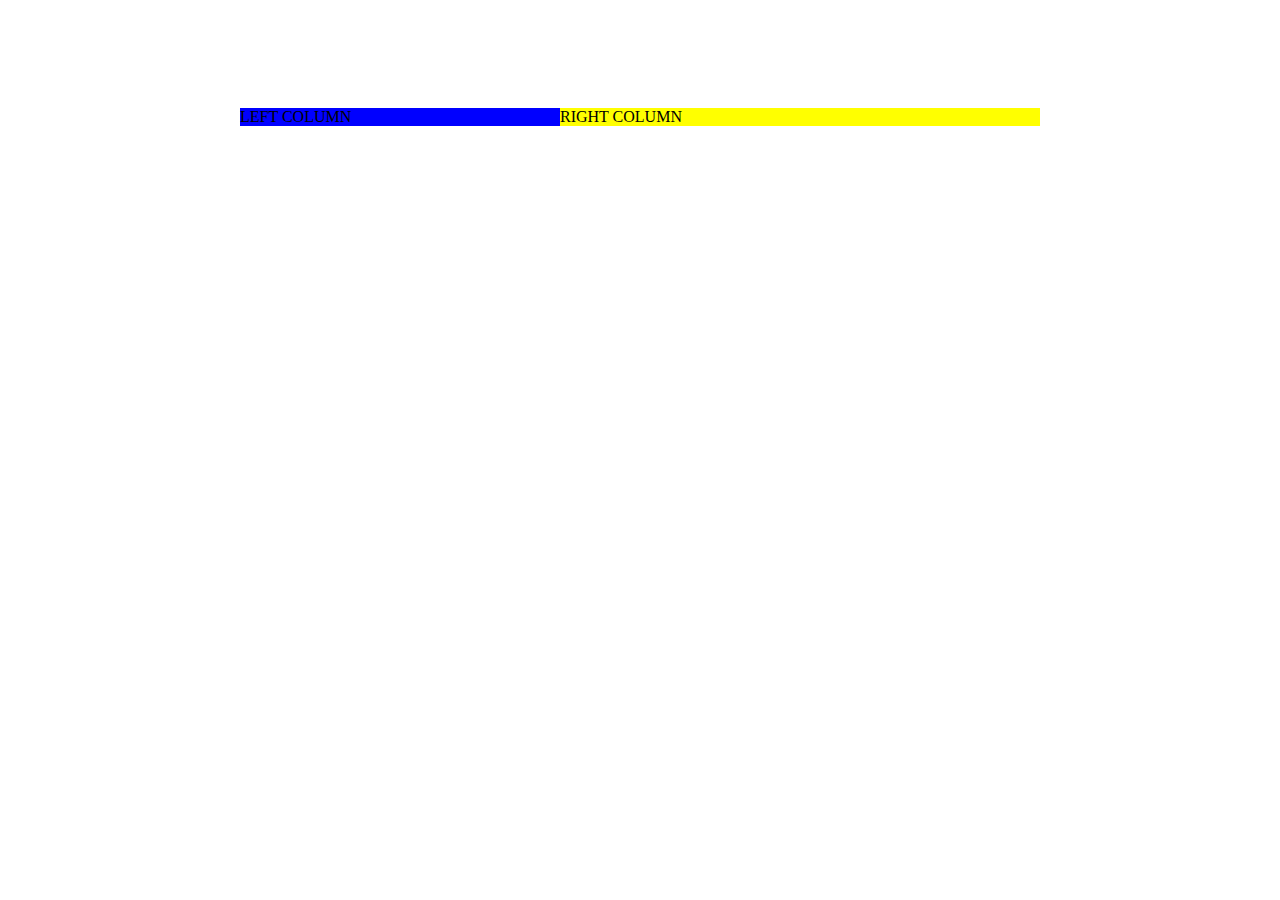
==== index.html @ ae701f8c "style fix" ====
<!DOCTYPE html>
<html lang="en">

<head>
    <meta charset="UTF-8">
    <meta http-equiv="X-UA-Compatible" content="IE=edge">
    <meta name="viewport" content="width=device-width, initial-scale=1.0">
    <title>Sing Up</title>
    <link rel="stylesheet" href="./css/main.css">
</head>

<body>
    <main class="container">
        <div class="left-column">
            LEFT COLUMN
        </div>
        <div class="right-column">
            RIGHT COLUMN
        </div>
    </main>
</body>

</html>
---- css/main.css ----
.container {
    display: inline-block;
    width: 800px;
    margin-top: 100px;
    background-color: red;
    margin-left: calc((100% - 800px) /2);
}

.left-column {
    width: 40%;
    float: left;
    background-color: blue;
}

.right-column {
    width: 60%;
    float: left;
    background-color: yellow;
}
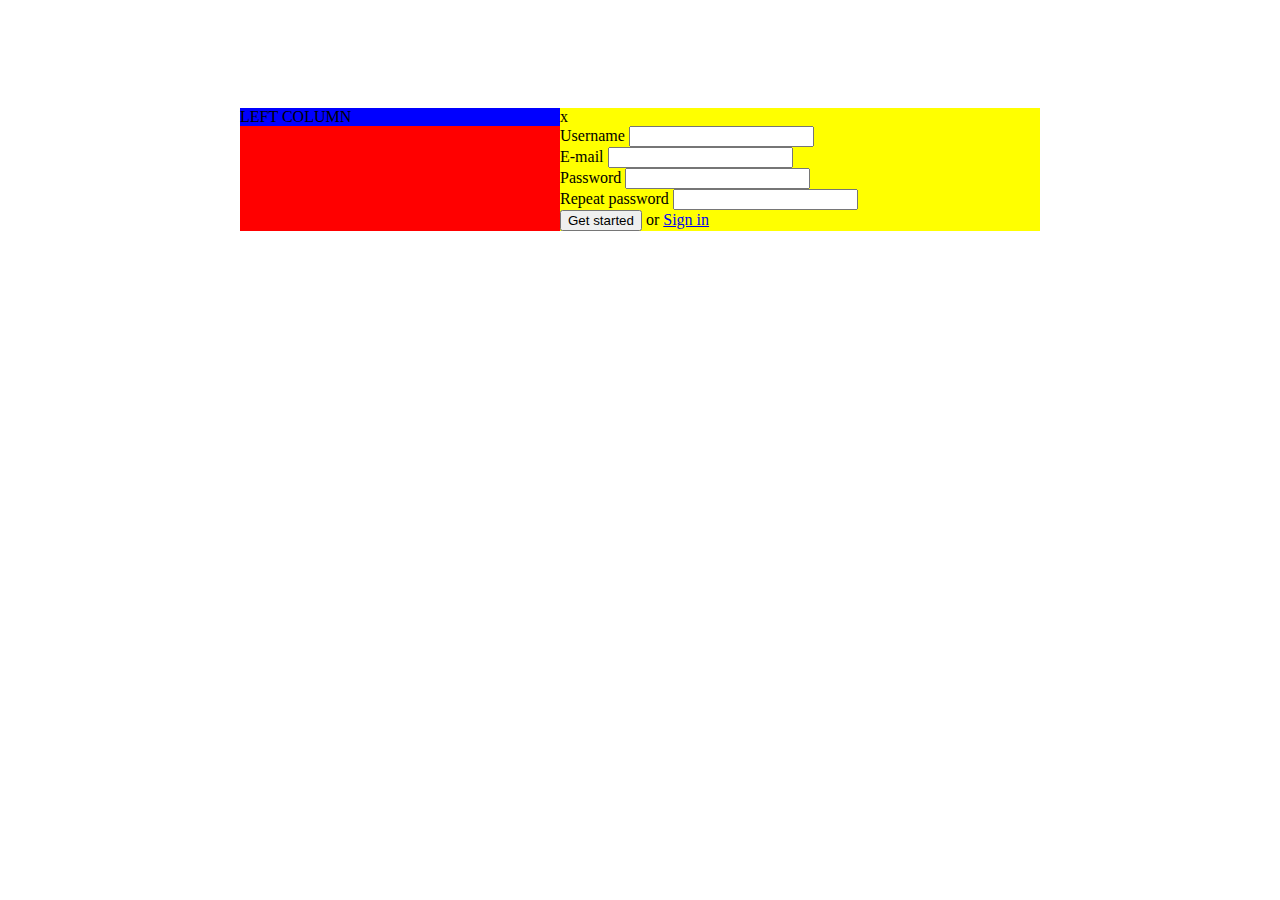
==== commit 748ea36b: "form" ====
--- a/index.html
+++ b/index.html
@@ -15,7 +15,30 @@
             LEFT COLUMN
         </div>
         <div class="right-column">
-            RIGHT COLUMN
+            <div class="close">x</div>
+            <form>
+                <div class="form-row">
+                    <label for="">Username</label>
+                    <input type="text">
+                </div>
+                <div class="form-row">
+                    <label for="">E-mail</label>
+                    <input type="text">
+                </div>
+                <div class="form-row">
+                    <label for="">Password</label>
+                    <input type="text">
+                </div>
+                <div class="form-row">
+                    <label for="">Repeat password</label>
+                    <input type="text">
+                </div>
+                <div class="form-row">
+                    <button type="submit">Get started</button>
+                    <span>or</span>
+                    <a href="#">Sign in</a>
+                </div>
+            </form>
         </div>
     </main>
 </body>
--- a/css/main.css
+++ b/css/main.css
@@ -16,4 +16,7 @@
     width: 60%;
     float: left;
     background-color: yellow;
+}
+
+.close {
 }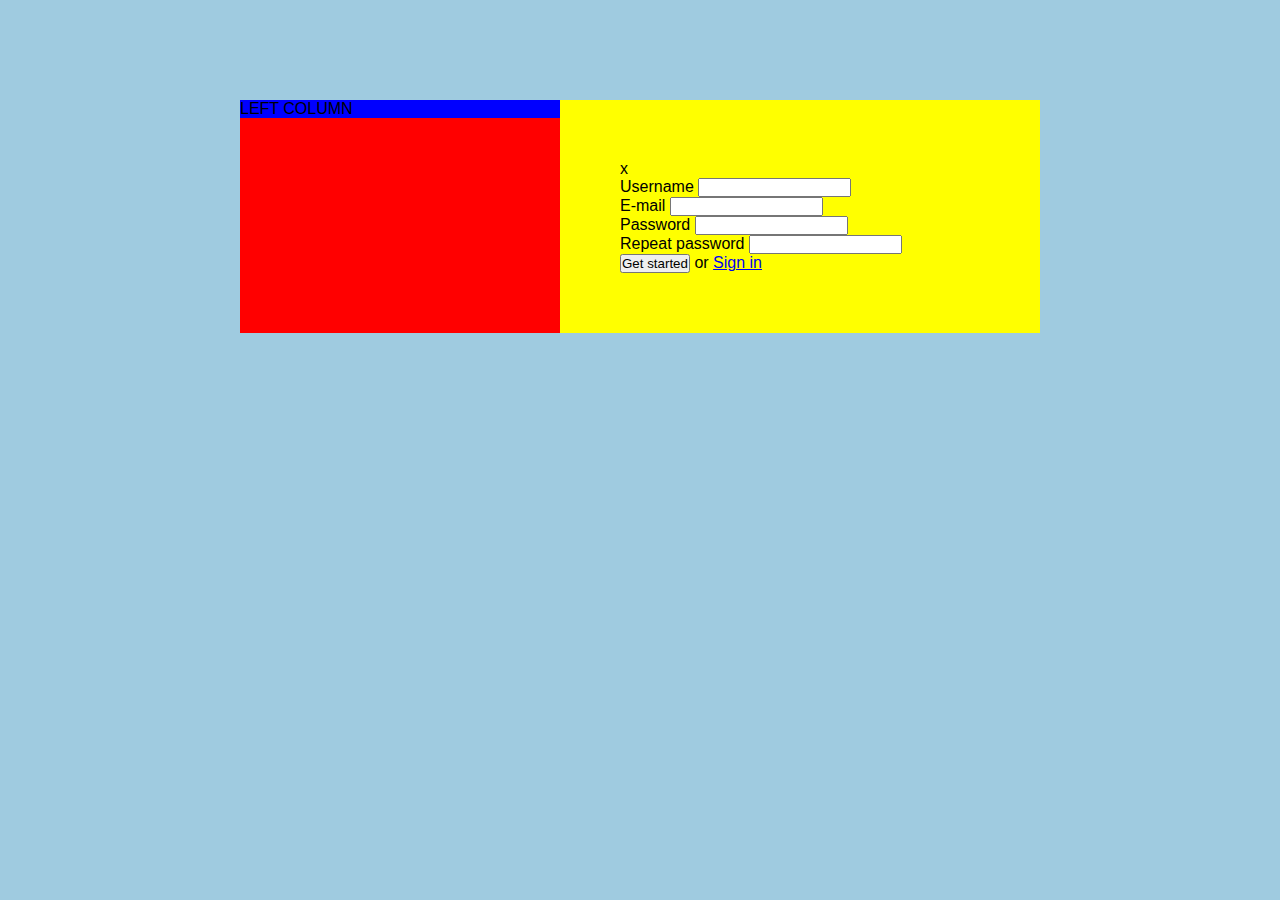
==== commit 61d16c38: "Form and reset css rule - teve musu" ====
--- a/index.html
+++ b/index.html
@@ -23,15 +23,15 @@
                 </div>
                 <div class="form-row">
                     <label for="">E-mail</label>
-                    <input type="text">
+                    <input type="email">
                 </div>
                 <div class="form-row">
                     <label for="">Password</label>
-                    <input type="text">
+                    <input type="password">
                 </div>
                 <div class="form-row">
                     <label for="">Repeat password</label>
-                    <input type="text">
+                    <input type="password">
                 </div>
                 <div class="form-row">
                     <button type="submit">Get started</button>
--- a/css/main.css
+++ b/css/main.css
@@ -1,3 +1,16 @@
+body,
+body * {
+  margin: 0;
+  padding: 0;
+  vertical-align: top;
+  box-sizing: border-box;
+  font-family: 'Gill Sans', 'Gill Sans MT', Calibri, 'Trebuchet MS', sans-serif;
+}
+
+body {
+  background-color: #9fcbe0;
+}
+
 .container {
     display: inline-block;
     width: 800px;
@@ -15,6 +28,7 @@
 .right-column {
     width: 60%;
     float: left;
+    padding: 60px;
     background-color: yellow;
 }
 
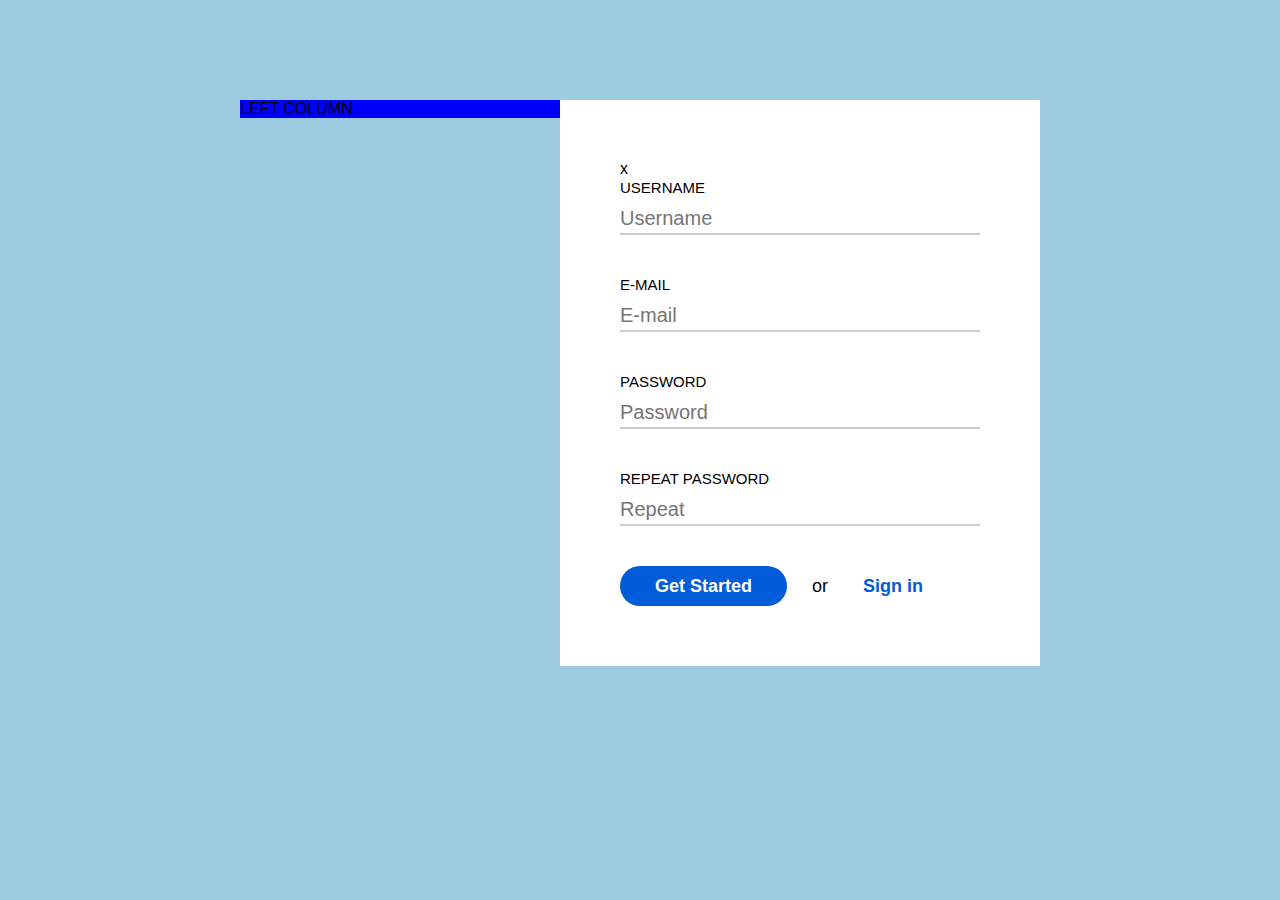
==== commit 1f0b38ca: "Form structure #2" ====
--- a/index.html
+++ b/index.html
@@ -16,22 +16,22 @@
         </div>
         <div class="right-column">
             <div class="close">x</div>
-            <form>
+            <form action="">
                 <div class="form-row">
-                    <label for="">Username</label>
-                    <input type="text">
+                    <label for="username">Username</label>
+                    <input id="username" type="text" placeholder="Username" required>
                 </div>
                 <div class="form-row">
-                    <label for="">E-mail</label>
-                    <input type="email">
+                    <label for="email">E-mail</label>
+                    <input id="email" type="email" placeholder="E-mail" required>
                 </div>
                 <div class="form-row">
-                    <label for="">Password</label>
-                    <input type="password">
+                    <label for="pass">Password</label>
+                    <input id="pass" type="password" placeholder="Password" required>
                 </div>
                 <div class="form-row">
-                    <label for="">Repeat password</label>
-                    <input type="password">
+                    <label for="re-pass">Repeat password</label>
+                    <input id="re-pass" type="password" placeholder="Repeat" required>
                 </div>
                 <div class="form-row">
                     <button type="submit">Get started</button>
--- a/css/main.css
+++ b/css/main.css
@@ -15,7 +15,6 @@
     display: inline-block;
     width: 800px;
     margin-top: 100px;
-    background-color: red;
     margin-left: calc((100% - 800px) /2);
 }
 
@@ -29,8 +28,69 @@
     width: 60%;
     float: left;
     padding: 60px;
-    background-color: yellow;
+    background-color: #fff;
 }
 
 .close {
+}
+
+form {
+  display: inline-block;
+  width: 100%;
+}
+form > .form-row {
+  display: inline-block;
+  width: 100%;
+  margin-bottom: 40px;
+}
+form > .form-row:last-of-type {
+  margin-bottom: 0;
+}
+form > .form-row > label {
+  display: inline-block;
+  width: 100%;
+  margin-bottom: 5px;
+  font-size: 15px;
+  line-height: 20px;
+  text-transform: uppercase;
+}
+form > .form-row > input {
+  display: inline-block;
+  width: 100%;
+  font-size: 20px;
+  line-height: 30px;
+  border: none;
+  border-bottom: 2px solid #ccc;
+}
+form > .form-row > button {
+  float: left;
+  padding: 10px;
+  padding-left: 35px;
+  padding-right: 35px;
+  font-size: 18px;
+  font-weight: bold; /* bold: 700, normal: 400 */
+  line-height: 20px;
+  border: none;
+  border-radius: 20px;
+  background-color: #015cda;
+  color: #fff;
+  text-transform: capitalize;
+  cursor: pointer;
+}
+form > .form-row > span {
+  float: left;
+  padding: 10px;
+  margin-left: 15px;
+  margin-right: 15px;
+  font-size: 18px;
+  line-height: 20px;
+}
+form > .form-row > a {
+  float: left;
+  padding: 10px;
+  font-size: 18px;
+  line-height: 20px;
+  color: #015cda;
+  text-decoration: none;
+  font-weight: bold;
 }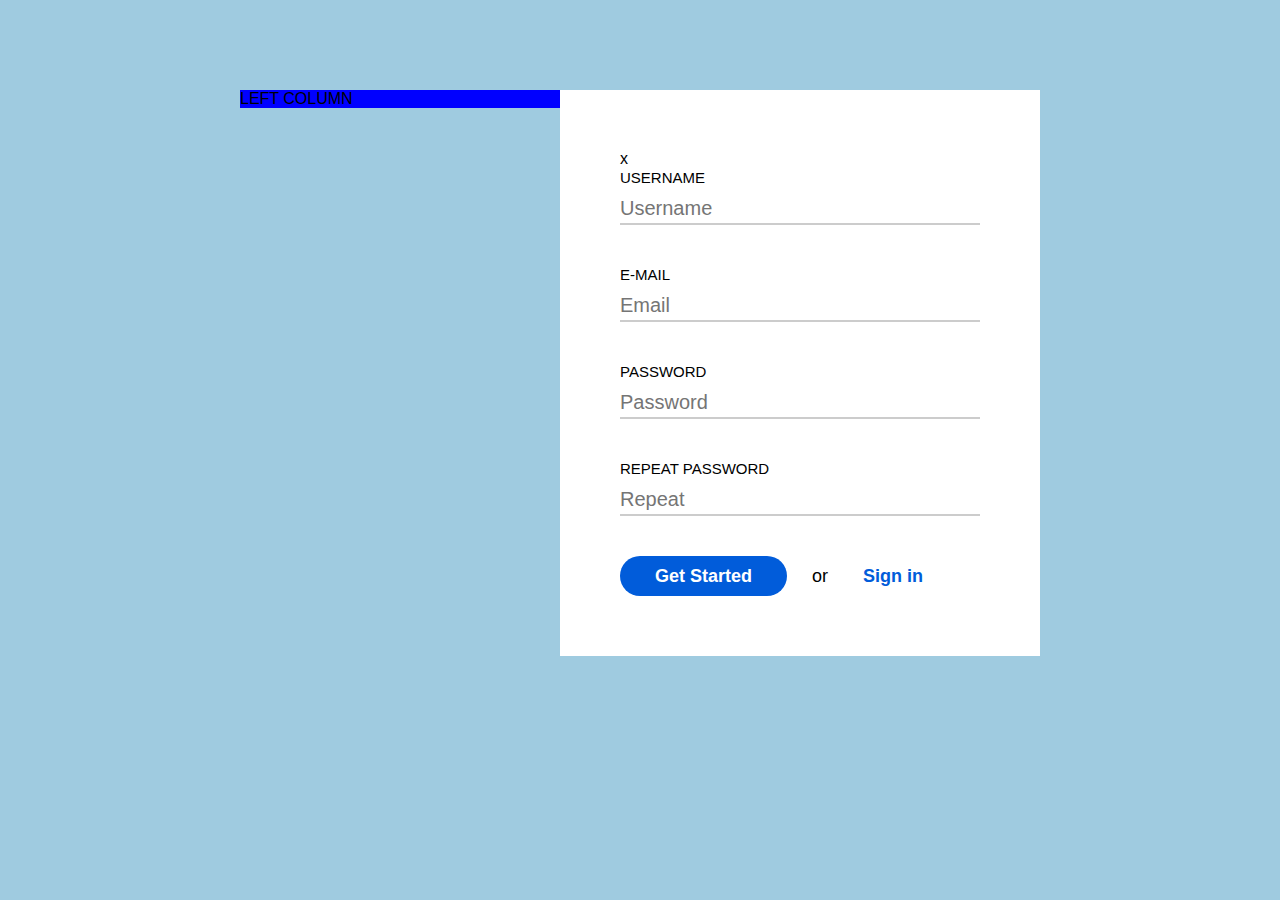
==== commit d9082f21: "Form structure 2" ====
--- a/index.html
+++ b/index.html
@@ -23,7 +23,7 @@
                 </div>
                 <div class="form-row">
                     <label for="email">E-mail</label>
-                    <input id="email" type="email" placeholder="E-mail" required>
+                    <input id="email" type="email" placeholder="Email" required>
                 </div>
                 <div class="form-row">
                     <label for="pass">Password</label>
--- a/css/main.css
+++ b/css/main.css
@@ -14,11 +14,13 @@
 .container {
     display: inline-block;
     width: 800px;
-    margin-top: 100px;
+    margin-top: 90px;
     margin-left: calc((100% - 800px) /2);
+    position: relative;
 }
 
 .left-column {
+  display: inline-block;
     width: 40%;
     float: left;
     background-color: blue;
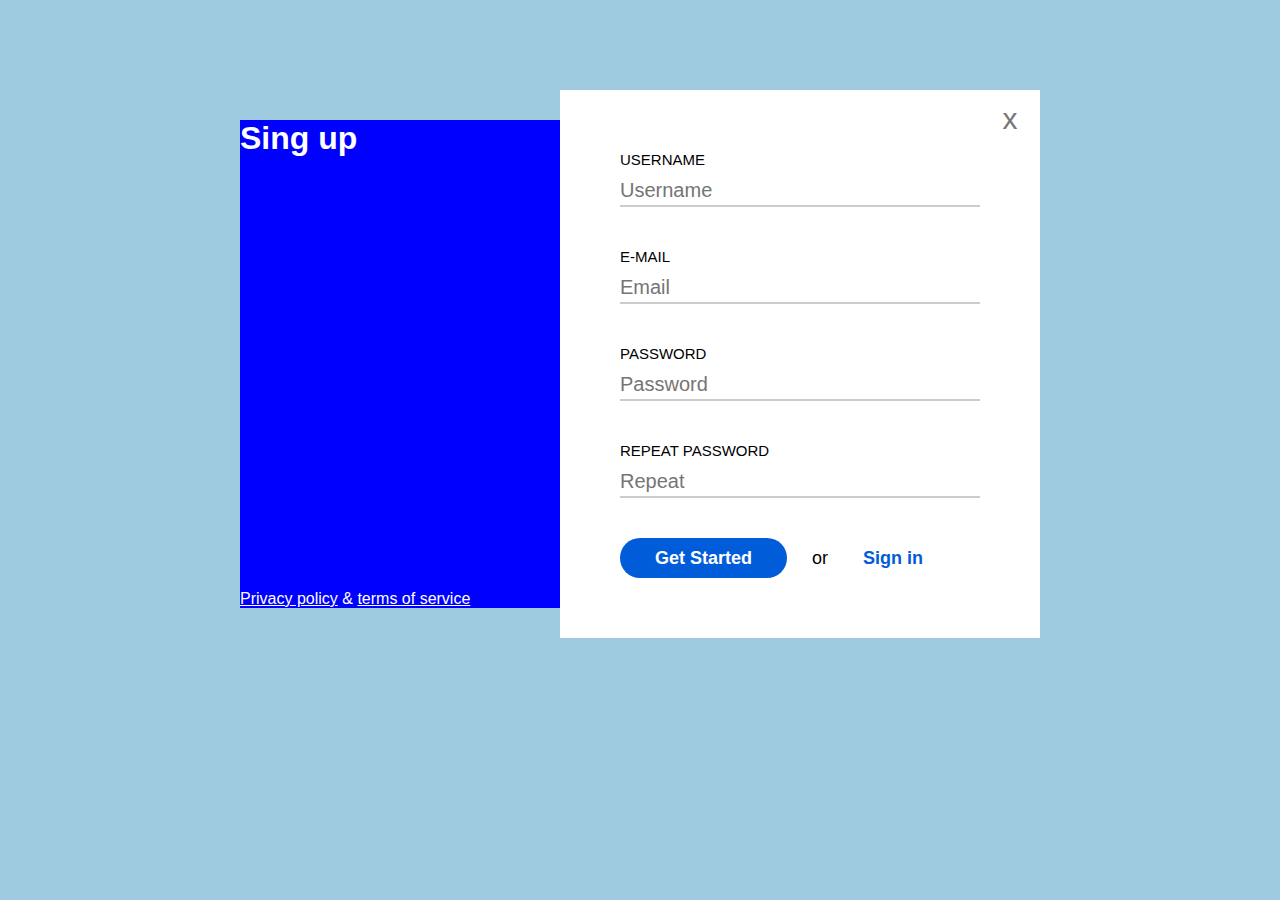
==== commit 1f7983d4: "left-links" ====
--- a/index.html
+++ b/index.html
@@ -12,7 +12,12 @@
 <body>
     <main class="container">
         <div class="left-column">
-            LEFT COLUMN
+            <h1 class="main-title">Sing up</h1>
+            <div class="links">
+                <a href="#">Privacy policy</a>
+                <span>&</span>
+                <a href="#">terms of service</a>
+            </div>
         </div>
         <div class="right-column">
             <div class="close">x</div>
--- a/css/main.css
+++ b/css/main.css
@@ -20,20 +20,57 @@
 }
 
 .left-column {
-  display: inline-block;
+    display: inline-block;
     width: 40%;
-    float: left;
     background-color: blue;
+    position: absolute;
+    top: 30px;
+    bottom: 30px;
+    left: 0;
+    color: #fff;
 }
+.left-column > .main-title {
+  position: absolute;
+  top: 0;
+  left: 0;
+  right: 0;
+}
+.left-column > .links {
+  position: absolute;
+  bottom: 0;
+  left: 0;
+  right: 0;
+}
+.left-column > .links > a {
+  color: #fff;
+}
+.left-column > .links > span {
 
+}
 .right-column {
     width: 60%;
-    float: left;
+    float: right;
     padding: 60px;
-    background-color: #fff;
+    background-color: #fff; 
+    position: relative;
 }
 
 .close {
+  display: inline-block;
+  width: 60px;
+  height: 60px;
+  font-size: 30px;
+  text-align: center ;
+  line-height: 57px;
+  position: absolute;
+  top: 0;
+  right: 0;
+  color: #777;
+}
+
+.close:hover {
+  color: #333;
+  cursor: pointer;
 }
 
 form {
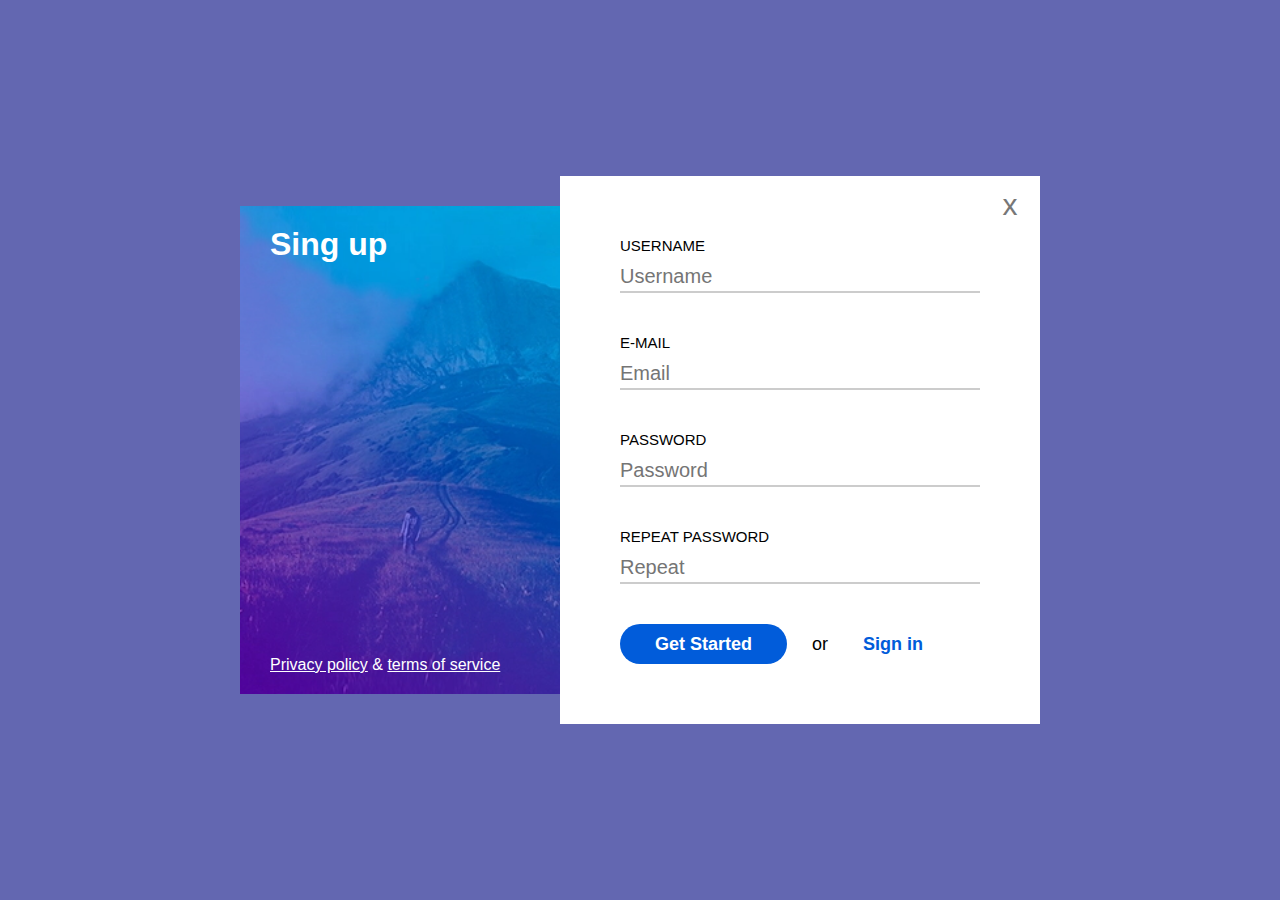
==== commit e635a0b3: "pages" ====
--- a/index.html
+++ b/index.html
@@ -7,6 +7,7 @@
     <meta name="viewport" content="width=device-width, initial-scale=1.0">
     <title>Sing Up</title>
     <link rel="stylesheet" href="./css/main.css">
+    <link rel="stylesheet" href="../css/form.css">
 </head>
 
 <body>
@@ -41,7 +42,7 @@
                 <div class="form-row">
                     <button type="submit">Get started</button>
                     <span>or</span>
-                    <a href="#">Sign in</a>
+                    <a href="./sign-in/">Sign in</a>
                 </div>
             </form>
         </div>
--- a/css/main.css
+++ b/css/main.css
@@ -8,21 +8,40 @@
 }
 
 body {
-  background-color: #9fcbe0;
+  background-color: #6367b1;
+  position: relative;
+  height: 100vh;
+}
+
+.background {
+  display: inline-block;
+  width: 100%;
+  height: 100%;
+  background-color: blue;
+  background-image: url(../img/hill.jpg);
+  background-repeat: no-repeat;
+  background-position: center;
+  background-size: cover;
+  filter: blur(20px);
 }
 
 .container {
     display: inline-block;
     width: 800px;
-    margin-top: 90px;
-    margin-left: calc((100% - 800px) /2);
-    position: relative;
+    position: absolute;
+    top: 50%;
+    left: 50%;
+    transform: translate(-50%, -50%);
 }
 
 .left-column {
     display: inline-block;
     width: 40%;
     background-color: blue;
+    background-image: url(../img/hill.jpg);
+    background-repeat: no-repeat;
+    background-position: center;
+    background-size: cover;
     position: absolute;
     top: 30px;
     bottom: 30px;
@@ -31,22 +50,22 @@
 }
 .left-column > .main-title {
   position: absolute;
-  top: 0;
-  left: 0;
-  right: 0;
+  top: 20px;
+  left: 30px;
+  right: 30px;
 }
 .left-column > .links {
   position: absolute;
-  bottom: 0;
-  left: 0;
-  right: 0;
+  bottom: 20px;
+  left: 30px;
+  right: 30px;
 }
 .left-column > .links > a {
   color: #fff;
 }
 .left-column > .links > span {
+}
 
-}
 .right-column {
     width: 60%;
     float: right;
@@ -73,63 +92,3 @@
   cursor: pointer;
 }
 
-form {
-  display: inline-block;
-  width: 100%;
-}
-form > .form-row {
-  display: inline-block;
-  width: 100%;
-  margin-bottom: 40px;
-}
-form > .form-row:last-of-type {
-  margin-bottom: 0;
-}
-form > .form-row > label {
-  display: inline-block;
-  width: 100%;
-  margin-bottom: 5px;
-  font-size: 15px;
-  line-height: 20px;
-  text-transform: uppercase;
-}
-form > .form-row > input {
-  display: inline-block;
-  width: 100%;
-  font-size: 20px;
-  line-height: 30px;
-  border: none;
-  border-bottom: 2px solid #ccc;
-}
-form > .form-row > button {
-  float: left;
-  padding: 10px;
-  padding-left: 35px;
-  padding-right: 35px;
-  font-size: 18px;
-  font-weight: bold; /* bold: 700, normal: 400 */
-  line-height: 20px;
-  border: none;
-  border-radius: 20px;
-  background-color: #015cda;
-  color: #fff;
-  text-transform: capitalize;
-  cursor: pointer;
-}
-form > .form-row > span {
-  float: left;
-  padding: 10px;
-  margin-left: 15px;
-  margin-right: 15px;
-  font-size: 18px;
-  line-height: 20px;
-}
-form > .form-row > a {
-  float: left;
-  padding: 10px;
-  font-size: 18px;
-  line-height: 20px;
-  color: #015cda;
-  text-decoration: none;
-  font-weight: bold;
-}--- a/css/form.css
+++ b/css/form.css
@@ -0,0 +1,60 @@
+form {
+    display: inline-block;
+    width: 100%;
+  }
+  form > .form-row {
+    display: inline-block;
+    width: 100%;
+    margin-bottom: 40px;
+  }
+  form > .form-row:last-of-type {
+    margin-bottom: 0;
+  }
+  form > .form-row > label {
+    display: inline-block;
+    width: 100%;
+    margin-bottom: 5px;
+    font-size: 15px;
+    line-height: 20px;
+    text-transform: uppercase;
+  }
+  form > .form-row > input {
+    display: inline-block;
+    width: 100%;
+    font-size: 20px;
+    line-height: 30px;
+    border: none;
+    border-bottom: 2px solid #ccc;
+  }
+  form > .form-row > button {
+    float: left;
+    padding: 10px;
+    padding-left: 35px;
+    padding-right: 35px;
+    font-size: 18px;
+    font-weight: bold; /* bold: 700, normal: 400 */
+    line-height: 20px;
+    border: none;
+    border-radius: 20px;
+    background-color: #015cda;
+    color: #fff;
+    text-transform: capitalize;
+    cursor: pointer;
+  }
+  form > .form-row > span {
+    float: left;
+    padding: 10px;
+    margin-left: 15px;
+    margin-right: 15px;
+    font-size: 18px;
+    line-height: 20px;
+  }
+  form > .form-row > a {
+    float: left;
+    padding: 10px;
+    font-size: 18px;
+    line-height: 20px;
+    color: #015cda;
+    text-decoration: none;
+    font-weight: bold;
+  }